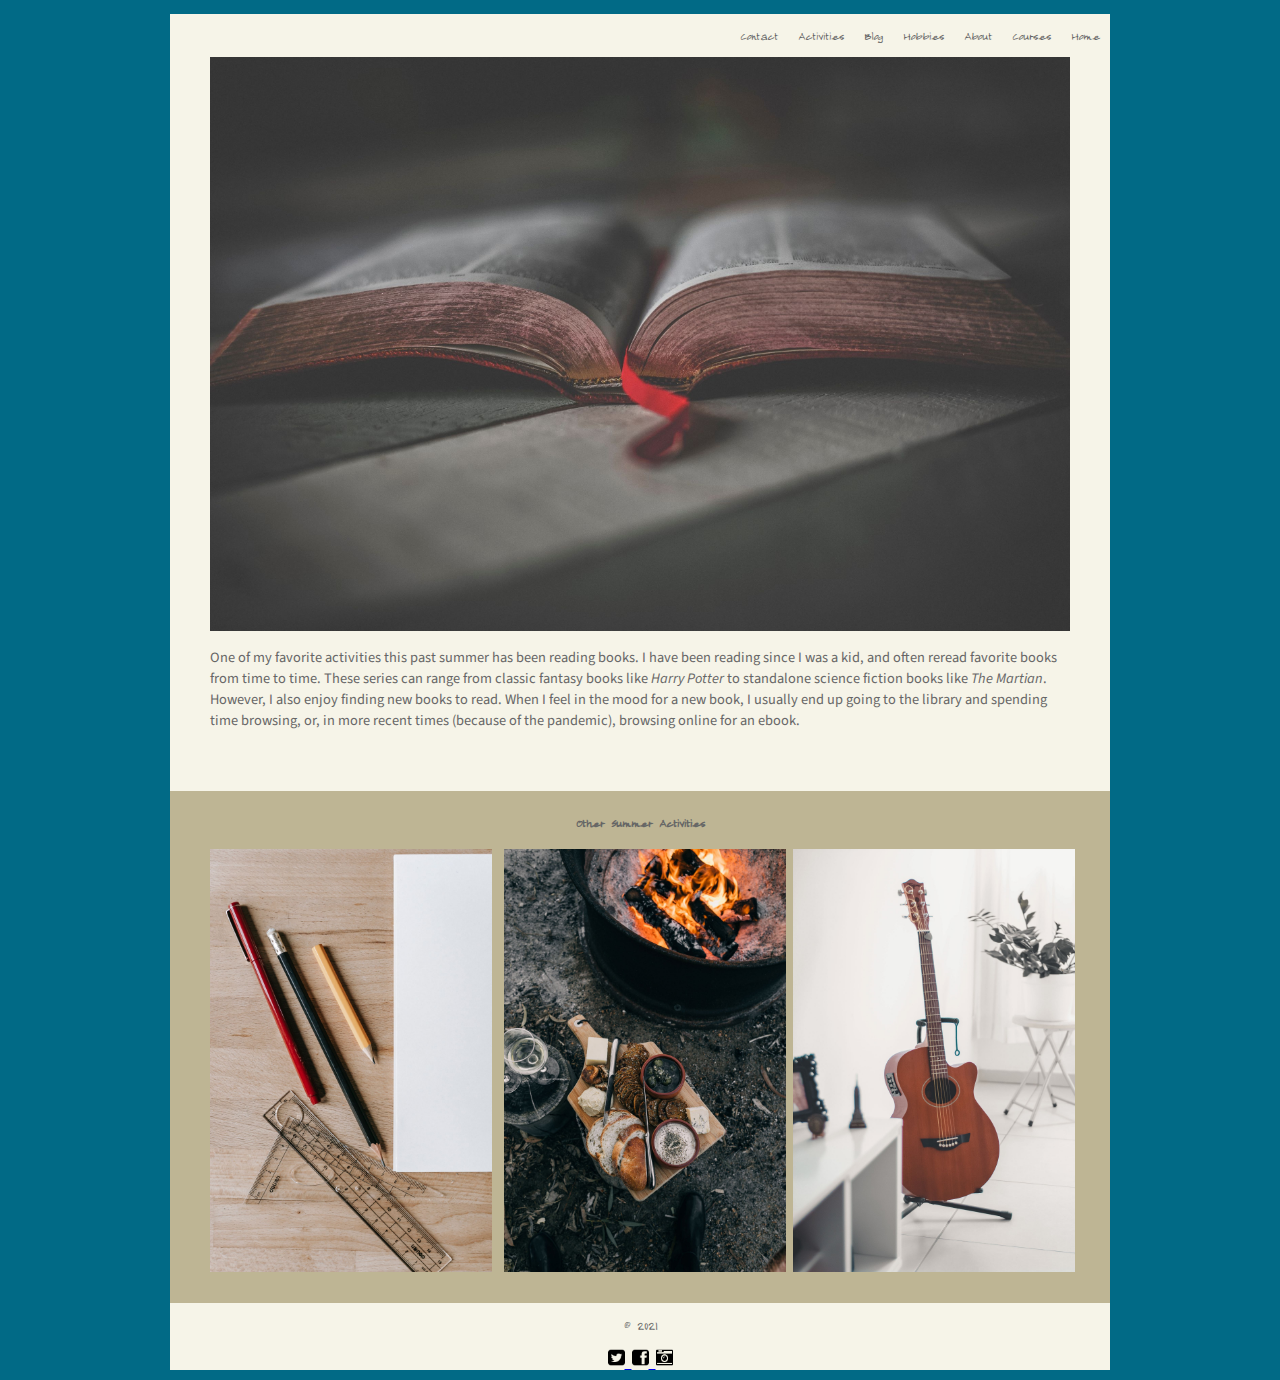
==== index.html @ 4dfe9264 "second try" ====
<!DOCTYPE html>
<html>
	<head>
		<title>My Summer Activities</title>
		<!--Website meta-information-->
		<meta name="description"
			content="My Activities This Summer" />
		<meta http-equiv="author"
			content="Thomas Li" />
		<meta name="keywords"
			content="summer, vacation, school" />
		<link rel="stylesheet" href="css/styles.css">	
	<!--HTML content-->
	</head>
	<body>
		<div id="page">
			<!--Nav bar-->
			<div class="menu-holder">
				<nav id="header-main-menu">
					<ul class="main-menu ">
						<li>
							<a href="index.html">Home</a>
						</li>
						<li>
							<a href="schedule.html">Courses</a>
						</li>
						<li>
							<a href="index.html">About</a>
						</li>
						<li>
							<a href="index.html">Hobbies</a>
						</li>
						<li>
							<a href="index.html">Blog</a>
						</li>
						<li>
							<a href="activities.html">Activities</a>
						</li>
						<li>
							<a href="contact.html">Contact</a>
						</li>
					</ul>
				</nav>
            </div>
			<!-- Unneeded code for video loop
			<div>			
				<video autoplay muted loop>
					<source src="img/welcome.mp4" type="video/mp4">
					Your browser does not support the video tag.
				</video>			
				<p class ="center-text">
					Lorem Ipsum
					"Neque porro quisquam est qui dolorem ipsum quia dolor sit amet, consectetur, adipisci velit..."
					"There is no one who loves pain itself, who seeks after it and wants to have it, simply because it is pain..."
					Lorem ipsum dolor sit amet, consectetur adipiscing elit. Aliquam sollicitudin neque elit, vel convallis felis tristique non. Nullam pretium, neque at euismod laoreet, orci tortor interdum augue, quis varius magna dolor sit amet quam. Donec nec enim sed augue sagittis euismod eu eget dolor. Donec dignissim sollicitudin dui in malesuada. Curabitur sed orci fermentum justo rutrum rutrum nec non neque. Pellentesque feugiat mollis augue, sit amet tempor mi lacinia et. Quisque et quam eu justo varius laoreet. Donec ex lorem, molestie sit amet tortor non, tempor imperdiet justo. In sapien ipsum, suscipit a felis in, scelerisque lobortis elit.
					Nullam dapibus est id faucibus venenatis. Fusce eget nisi risus. Etiam in convallis dui. Nulla facilisi. Aenean nibh orci, eleifend nec ante sit amet, aliquam tempus sem. Phasellus cursus diam sit amet eros commodo, a lobortis orci lobortis. Etiam justo nunc, tempor eu nisl ac, viverra ullamcorper magna. Pellentesque cursus nunc a tristique condimentum. Cras sagittis neque quis libero molestie, at elementum risus mollis. Aliquam erat volutpat. Donec imperdiet urna orci, eget tristique arcu eleifend sit amet. Suspendisse imperdiet, massa id molestie pellentesque, ipsum ex cursus diam, quis interdum metus quam eu dui.
				</p>
			</div> 
			<br/>
			-->
			<!--Main image (book) and caption-->
			<figure>
				<img class ="img-1" src="img/pexels-reading.jpg" 
					alt="Brown Book Page" 
					title="Photo by Wendy van Zyl from Pexels (Reading)" />
				<p>
					<figcaption>
						One of my favorite activities this past summer has been reading books. 
						I have been reading since I was a kid, and often reread favorite books 
						from time to time. These series can range from classic fantasy books
						like <i>Harry Potter</i> to standalone science fiction books like 
						<i>The Martian</i>. However, I also enjoy finding new books to read.
						When I feel in the mood for a new book, I usually end up going to the
						library and spending time browsing, or, in more recent times (because
						of the pandemic), browsing online for an ebook.
					</figcaption>
				</p>
			</figure>
			<br/> <br/> <br/>
			<!--Secondary section of images (Other activities)-->
			<div class = "center-mid-1">
				<h4 class="center-text">Other Summer Activities</h4>
				<p class="center-text">
					<img class ="img-2" src="img/pexels-math.jpg" 
						alt="Pencils and rulers near sheet of paper" 
						title="Photo by Katerina Holmes from Pexels (Math)" />
					<img class ="img-2" src="img/pexels-camping.jpg" 
						alt="Bonfire with food" 
						title="Photo by Rachel Claire from Pexels (Camping)" />
					<img class ="img-2" id="norightpadding" src="img/pexels-guitar.jpg" 
						alt="Brown Acoustic Guitar" 
						title="Photo by Kelvin França from Pexels (Guitar)" />
				</p>
			</div>
			<!--Footer-->
			<footer class="footer">
				<div>
					<p> © 2021 </p>
					<div class="socialmedia"> 
						<a href="#">
							<span class="twitter"> <img class= "smlogo" src="img/f081.png"/></span>
						</a> 
						<a href="#">
							<span class="facebook"> <img class= "smlogo" src="img/f082.png"/></span>
						</a> 
						<a href="#">
							<span class="fa fa-pinterest-p"> <img class= "smlogo" src="img/f083.png"/> </span>
						</a> 
					</div>
				</div>
			</footer>
		</div>
	</body>
</html>
---- css/styles.css ----
/*Organized by HTML document, then alphabetical selectors*/

/*CSS index.html, general*/
@import url('https://fonts.googleapis.com/css2?family=Long+Cang&family=Berkshire+Swash&display=swap');
@import url('https://fonts.googleapis.com/css2?family=Source+Sans+Pro:wght@300&display=swap');
body {
    font-family:  'Long Cang', sans-serif;
    font-size: 90%;
    color: #666;
    background-color: #016a86;}
fieldset {
    width: 310px;
    margin-top: 20px;
    border: 1px solid #d6d6d6;
    background-color: #ffffff;
    line-height: 1.6em;}
figcaption {
    font-family: 'Source Sans Pro', sans-serif;
}
h1.center-text
{
    font-family: 'Berkshire Swash', serif;
    font-size: 550%;
}
input[type="submit"] {
    border: 1px solid #006633;
    background-color: #009966;
    color: #ffffff;
    border-radius: 5px;
    padding: 5px;
    margin-top: 10px;}
input[type="submit"]:hover {
    border: 1px solid #006633;
    background-color: #00CC33;
    color: #ffffff;
    cursor: pointer;}
input[type="text"] {
    width: 120px;
    border: 1px solid #d6d6d6;
    padding: 2px;
    outline: none;}
input[type="text"]:focus,
input[type="text"]:hover {
    background-color: #d0e2f0;
    border: 1px solid #999999;}
legend {
    font-style: italic;
    color: #666666;}
li {
    list-style-image: url("images/icon-plus.png");
    line-height: 1.6em;}
table {
    border-spacing: 0px;}
td {
    text-shadow: 1px 1px 1px #ffffff;}
th, td {
    padding: 5px 30px 5px 10px;
    border-spacing: 0px;
    font-size: 90%;
    margin: 0px;}
th, td {
    text-align: left;
    background-color: #e0e9f0;
    border-top: 1px solid #f1f8fe;
    border-bottom: 1px solid #cbd2d8;
    border-right: 1px solid #cbd2d8;}
tr.even td, tr.even th {
    background-color: #e8eff5;}
tr.head th {
    color: #fff;
    background-color: #90b4d6;
    border-bottom: 2px solid #547ca0;
    border-right: 1px solid #749abe;
    border-top: 1px solid #90b4d6;
    text-align: center;
    text-shadow: -1px -1px 1px #666666;
    letter-spacing: 0.15em;}
tr.head th:first-child {
    /* WebKit is a browser engine used in Apple's Safari browser, Amazon 
        Kindle e-book reader, BlackBerry Browser in OS 6 and above.

        Not all CSS3 properties work well in all browsers. In a way to ensure that web pages display as expected in their browsers, vendors like Mozilla and Webkit developed their own browser-compatible properties. With CSS3, many compatibility issues are now resolved.
        However, it is not unusual to still see these properties used in stylesheets. */

    /* Webkit property*/
    -webkit-border-top-left-radius: 5px;

    /* Mozilla property*/
    -moz-border-radius-topleft: 5px;

    /* CSS3 property*/
    border-top-left-radius: 5px;

    /* More on border-radius property: https://www.the-art-of-web.com/css/border-radius/ */
}
tr.head th:last-child {
    -webkit-border-top-right-radius: 5px;
    -moz-border-radius-topright: 5px;
    border-top-right-radius: 5px;}
ul {
list-style-type: none;
margin: 0;
padding: 0;
    }

ul li {
    display: inline;
    padding: 10px;
    float: right;
}

ul li a, 
ul a :hover, 
ul li a:focus, 
ul li a:active {
border: none;
text-decoration: none;
color: inherit;
}
video{
    width: 940px;
}
.center-2{
    width: 940px;
    margin: auto;
    padding-bottom: 15px;
    padding-top: 5px;
    }
.center-2>h1, .center-2>p{
    text-align: center;
}
.center-3{
    width: 300px;
    margin: 0 0;
    }
.center-text {
    text-align: center;
}
.center-mid-1{
    width: 940px;
    background-color: #BEB594;
    padding-bottom: 15px;
    padding-top: 5px;
    }
.center-mid-2{
    width: 940px;
    background-color: #efeae6;
    padding-bottom: 15px;
    padding-top: 5px;
    }

.center-mid-3{
    width: 940px;
    background-color: #dee1e5;
    padding-bottom: 15px;
    padding-top: 5px;
    }
.footer {
    text-align: center;
}
.img-1{
    margin: auto;
    width: 100%;
}
/* 282 x 423 pixels */
.img-2 {
    margin: auto;
    width: 30%;
}
.img-2:not(#norightpadding){
    padding-left: 5px;
}
.smlogo {
    height: 21.3px;
    width: 17px;
    margin: auto;
}
.submit {
    width: 310px;
    text-align: right;}
.title {
    float: left;
    width: 160px;
    clear: left;}
#page {
    max-width: 940px;
    min-width: 720px;
    margin: 10px auto 10px auto;
    
    border: 4px  #000;
    background-color: #f6f4e8;
    vertical-align: baseline;
}

/*CSS needed for navbar*/
}   
.menu-holder {
    float: right;
    max-width: 80%;
    position: fixed;
    text-align: center;
    height: 100%;
    background-color: #ffffff;
    right: -100%;
    top: 0;
    transition: right .3s ease;
    width: 100%;
    overflow: auto;
    max-width: 100%;
    z-index: 99;
    }  

/*CSS schedule.html*/
tr.head th {
    color: #fff;
    background-color: green;
    border-bottom: 2px solid #547ca0;
    border-right: 1px solid #749abe;
    border-top: 1px solid #90b4d6;
    text-align: center;
    text-shadow: -1px -1px 1px #666666;
    letter-spacing: 0.15em;}

/*CSS contact.html*/
fieldset {
    width: 310px;
    margin-top: 20px;
    border: 1px solid #d6d6d6;
    background-color: rgb(94, 207, 94);
    line-height: 1.6em;
}
/*CSS activities.html*/
figcaption.activity {
    margin: 15px;
}
figure.activity {
    margin: 30px;
    display: flex;
    align-items: center; 
}
.img-3 {
    width: auto;
    height: 300px;
}
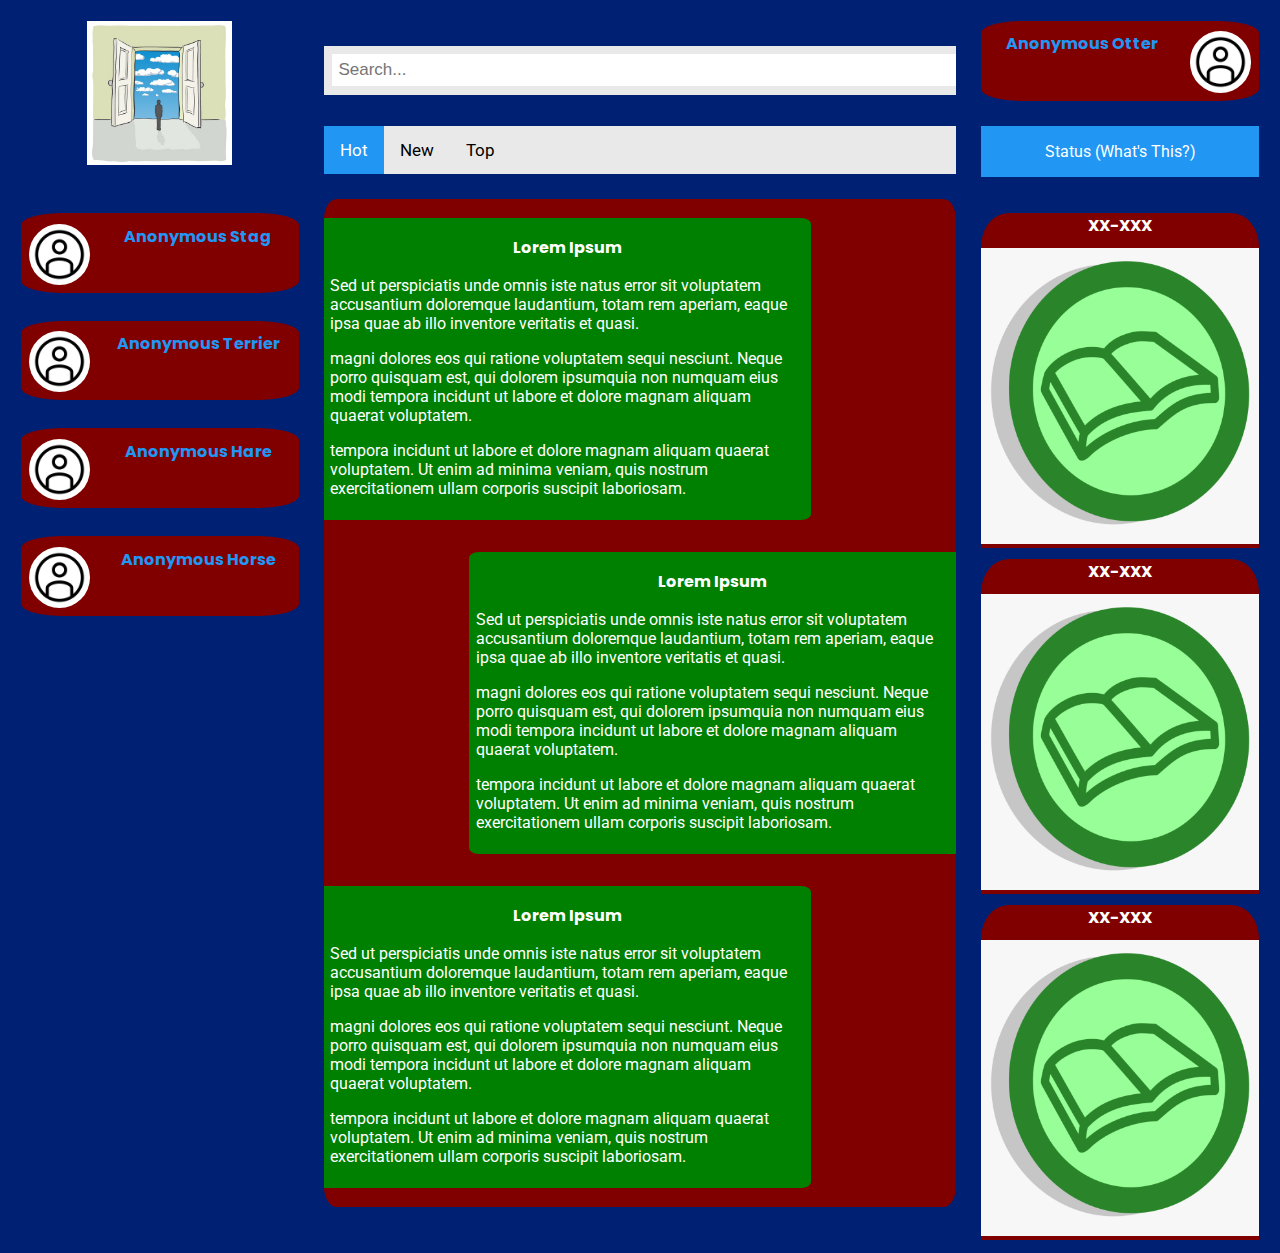
==== commit 6c77756d: "ind#2" ====
--- a/index.html
+++ b/index.html
@@ -1,114 +1,141 @@
-<!DOCTYPE html>
-<html>
-	<head>
-		<title>My Summer Activities</title>
-		<!--Website meta-information-->
-		<meta name="description"
-			content="My Activities This Summer" />
-		<meta http-equiv="author"
-			content="Thomas Li" />
-		<meta name="keywords"
-			content="summer, vacation, school" />
-		<link rel="stylesheet" href="css/styles.css">	
-	<!--HTML content-->
-	</head>
-	<body>
-		<div id="page">
-			<!--Nav bar-->
-			<div class="menu-holder">
-				<nav id="header-main-menu">
-					<ul class="main-menu ">
-						<li>
-							<a href="index.html">Home</a>
-						</li>
-						<li>
-							<a href="schedule.html">Courses</a>
-						</li>
-						<li>
-							<a href="index.html">About</a>
-						</li>
-						<li>
-							<a href="index.html">Hobbies</a>
-						</li>
-						<li>
-							<a href="index.html">Blog</a>
-						</li>
-						<li>
-							<a href="activities.html">Activities</a>
-						</li>
-						<li>
-							<a href="contact.html">Contact</a>
-						</li>
-					</ul>
-				</nav>
-            </div>
-			<!-- Unneeded code for video loop
-			<div>			
-				<video autoplay muted loop>
-					<source src="img/welcome.mp4" type="video/mp4">
-					Your browser does not support the video tag.
-				</video>			
-				<p class ="center-text">
-					Lorem Ipsum
-					"Neque porro quisquam est qui dolorem ipsum quia dolor sit amet, consectetur, adipisci velit..."
-					"There is no one who loves pain itself, who seeks after it and wants to have it, simply because it is pain..."
-					Lorem ipsum dolor sit amet, consectetur adipiscing elit. Aliquam sollicitudin neque elit, vel convallis felis tristique non. Nullam pretium, neque at euismod laoreet, orci tortor interdum augue, quis varius magna dolor sit amet quam. Donec nec enim sed augue sagittis euismod eu eget dolor. Donec dignissim sollicitudin dui in malesuada. Curabitur sed orci fermentum justo rutrum rutrum nec non neque. Pellentesque feugiat mollis augue, sit amet tempor mi lacinia et. Quisque et quam eu justo varius laoreet. Donec ex lorem, molestie sit amet tortor non, tempor imperdiet justo. In sapien ipsum, suscipit a felis in, scelerisque lobortis elit.
-					Nullam dapibus est id faucibus venenatis. Fusce eget nisi risus. Etiam in convallis dui. Nulla facilisi. Aenean nibh orci, eleifend nec ante sit amet, aliquam tempus sem. Phasellus cursus diam sit amet eros commodo, a lobortis orci lobortis. Etiam justo nunc, tempor eu nisl ac, viverra ullamcorper magna. Pellentesque cursus nunc a tristique condimentum. Cras sagittis neque quis libero molestie, at elementum risus mollis. Aliquam erat volutpat. Donec imperdiet urna orci, eget tristique arcu eleifend sit amet. Suspendisse imperdiet, massa id molestie pellentesque, ipsum ex cursus diam, quis interdum metus quam eu dui.
-				</p>
-			</div> 
-			<br/>
-			-->
-			<!--Main image (book) and caption-->
-			<figure>
-				<img class ="img-1" src="img/pexels-reading.jpg" 
-					alt="Brown Book Page" 
-					title="Photo by Wendy van Zyl from Pexels (Reading)" />
-				<p>
-					<figcaption>
-						One of my favorite activities this past summer has been reading books. 
-						I have been reading since I was a kid, and often reread favorite books 
-						from time to time. These series can range from classic fantasy books
-						like <i>Harry Potter</i> to standalone science fiction books like 
-						<i>The Martian</i>. However, I also enjoy finding new books to read.
-						When I feel in the mood for a new book, I usually end up going to the
-						library and spending time browsing, or, in more recent times (because
-						of the pandemic), browsing online for an ebook.
-					</figcaption>
-				</p>
-			</figure>
-			<br/> <br/> <br/>
-			<!--Secondary section of images (Other activities)-->
-			<div class = "center-mid-1">
-				<h4 class="center-text">Other Summer Activities</h4>
-				<p class="center-text">
-					<img class ="img-2" src="img/pexels-math.jpg" 
-						alt="Pencils and rulers near sheet of paper" 
-						title="Photo by Katerina Holmes from Pexels (Math)" />
-					<img class ="img-2" src="img/pexels-camping.jpg" 
-						alt="Bonfire with food" 
-						title="Photo by Rachel Claire from Pexels (Camping)" />
-					<img class ="img-2" id="norightpadding" src="img/pexels-guitar.jpg" 
-						alt="Brown Acoustic Guitar" 
-						title="Photo by Kelvin França from Pexels (Guitar)" />
-				</p>
-			</div>
-			<!--Footer-->
-			<footer class="footer">
-				<div>
-					<p> © 2021 </p>
-					<div class="socialmedia"> 
-						<a href="#">
-							<span class="twitter"> <img class= "smlogo" src="img/f081.png"/></span>
-						</a> 
-						<a href="#">
-							<span class="facebook"> <img class= "smlogo" src="img/f082.png"/></span>
-						</a> 
-						<a href="#">
-							<span class="fa fa-pinterest-p"> <img class= "smlogo" src="img/f083.png"/> </span>
-						</a> 
-					</div>
-				</div>
-			</footer>
-		</div>
-	</body>
+<!doctype html>
+<html lang="en">
+  <head>
+    <!-- meta tags -->
+    <meta charset="utf-8">
+    <meta name="viewport" content="width=device-width, initial-scale=1">
+    <title>Hallway</title>
+    <link rel="stylesheet" type="text/css" href="css/styles.css">
+  </head>
+  <body>
+    <!-- website header row -->
+    <div class="hamburger">
+      <!-- https://images.app.goo.gl/y2MTFz6feekBCWmo8 -->
+      <img src="images/hamburger.png" alt="hamburger icon">
+    </div>
+    <div id="logo">
+      <!-- https://images.app.goo.gl/Qe2Siw3titvpKyd97 -->
+      <img src="images/door.png" alt="Open door">
+    </div>
+    <div class="searchbar">
+      <input type="text" placeholder="Search...">
+    </div>
+    <div class="account">
+      <div class="pfp">
+        <!-- https://images.app.goo.gl/7TXwnH6yhACXwmMV9 -->
+        <h1><img src="images/pfp.jpg" alt="anonymous avatar">Anonymous Otter</h1>
+      </div>
+    </div>
+    <div class="filterbar">
+      <a class="active" href="#posts-hot">Hot</a>
+      <a href="#posts-new">New</a>
+      <a href="#posts-top">Top</a>
+    </div>
+    <div class="status">
+      <p>Status (What's This?)</p>
+    </div>
+    <!-- direct messages secondary column -->
+    <div class="messages">
+      <div class="dm">
+        <div class="pfp">
+          <!-- https://images.app.goo.gl/7TXwnH6yhACXwmMV9 -->
+          <h1><img src="images/pfp.jpg" alt="anonymous avatar">Anonymous Stag</h1>
+        </div>
+      </div>
+      <div class="dm">
+        <div class="pfp">
+          <!-- https://images.app.goo.gl/7TXwnH6yhACXwmMV9 -->
+          <h1><img src="images/pfp.jpg" alt="anonymous avatar">Anonymous Terrier</h1>
+        </div>
+      </div>
+      <div class="dm">
+        <div class="pfp">
+          <!-- https://images.app.goo.gl/7TXwnH6yhACXwmMV9 -->
+          <h1><img src="images/pfp.jpg" alt="anonymous avatar">Anonymous Hare</h1>
+        </div>
+      </div>
+      <div class="dm">
+        <div class="pfp">
+          <!-- https://images.app.goo.gl/7TXwnH6yhACXwmMV9 -->
+          <h1><img src="images/pfp.jpg" alt="anonymous avatar">Anonymous Horse</h1>
+        </div>
+      </div>
+    </div>
+    <!-- posts primary column -->
+    <div class="posts">
+      <div class="post-odd">
+        <h1>Lorem Ipsum</h1>
+        <p>
+          Sed ut perspiciatis unde omnis iste natus error sit voluptatem accusantium 
+          doloremque laudantium, totam rem aperiam, eaque ipsa quae ab illo inventore 
+          veritatis et quasi.
+        </p>
+        <p>
+          magni dolores eos qui ratione voluptatem sequi nesciunt. Neque porro quisquam 
+          est, qui dolorem ipsumquia non numquam eius modi tempora incidunt ut labore et 
+          dolore magnam aliquam quaerat voluptatem.
+        </p>
+        <p>
+          tempora incidunt ut labore et dolore magnam aliquam quaerat voluptatem. 
+          Ut enim ad minima veniam, quis nostrum exercitationem ullam corporis suscipit laboriosam.
+        </p>
+      </div>
+      <div class="post-even">
+        <h1>Lorem Ipsum</h1>
+        <p>
+          Sed ut perspiciatis unde omnis iste natus error sit voluptatem accusantium 
+          doloremque laudantium, totam rem aperiam, eaque ipsa quae ab illo inventore 
+          veritatis et quasi.
+        </p>
+        <p>
+          magni dolores eos qui ratione voluptatem sequi nesciunt. Neque porro quisquam 
+          est, qui dolorem ipsumquia non numquam eius modi tempora incidunt ut labore et 
+          dolore magnam aliquam quaerat voluptatem.
+        </p>
+        <p>
+          tempora incidunt ut labore et dolore magnam aliquam quaerat voluptatem. 
+          Ut enim ad minima veniam, quis nostrum exercitationem ullam corporis suscipit laboriosam.
+        </p>
+      </div>
+      <div class="post-odd">
+        <h1>Lorem Ipsum</h1>
+        <p>
+          Sed ut perspiciatis unde omnis iste natus error sit voluptatem accusantium 
+          doloremque laudantium, totam rem aperiam, eaque ipsa quae ab illo inventore 
+          veritatis et quasi.
+        </p>
+        <p>
+          magni dolores eos qui ratione voluptatem sequi nesciunt. Neque porro quisquam 
+          est, qui dolorem ipsumquia non numquam eius modi tempora incidunt ut labore et 
+          dolore magnam aliquam quaerat voluptatem.
+        </p>
+        <p>
+          tempora incidunt ut labore et dolore magnam aliquam quaerat voluptatem. 
+          Ut enim ad minima veniam, quis nostrum exercitationem ullam corporis suscipit laboriosam.
+        </p>
+      </div>
+    </div>
+    <!-- classes cards secondary column -->
+    <div class="classes">
+      <div class="class-card">
+        <div class="class-name">
+          <h1>XX-XXX</h1>
+        </div>
+        <!-- https://images.app.goo.gl/gYroNkLnZYjspoZd8 -->
+        <img src="images/class.png" alt="a book icon">
+      </div>
+      <div class="class-card">
+        <div class="class-name">
+          <h1>XX-XXX</h1>
+        </div>
+        <img src="images/class.png" alt="a book icon">
+      </div>
+      <div class="class-card">
+        <div class="class-name">
+          <h1>XX-XXX</h1>
+        </div>
+        <img src="images/class.png" alt="a book icon">
+      </div>
+    </div>
+  </body>
 </html>--- a/css/styles.css
+++ b/css/styles.css
@@ -1,244 +1,227 @@
-/*Organized by HTML document, then alphabetical selectors*/
-
-/*CSS index.html, general*/
-@import url('https://fonts.googleapis.com/css2?family=Long+Cang&family=Berkshire+Swash&display=swap');
-@import url('https://fonts.googleapis.com/css2?family=Source+Sans+Pro:wght@300&display=swap');
+@import url('https://fonts.googleapis.com/css2?family=Poppins:wght@500&family=Roboto&display=swap');
+
 body {
-    font-family:  'Long Cang', sans-serif;
-    font-size: 90%;
-    color: #666;
-    background-color: #016a86;}
-fieldset {
-    width: 310px;
-    margin-top: 20px;
-    border: 1px solid #d6d6d6;
-    background-color: #ffffff;
-    line-height: 1.6em;}
-figcaption {
-    font-family: 'Source Sans Pro', sans-serif;
-}
-h1.center-text
-{
-    font-family: 'Berkshire Swash', serif;
-    font-size: 550%;
-}
-input[type="submit"] {
-    border: 1px solid #006633;
-    background-color: #009966;
-    color: #ffffff;
-    border-radius: 5px;
-    padding: 5px;
-    margin-top: 10px;}
-input[type="submit"]:hover {
-    border: 1px solid #006633;
-    background-color: #00CC33;
-    color: #ffffff;
-    cursor: pointer;}
-input[type="text"] {
-    width: 120px;
-    border: 1px solid #d6d6d6;
-    padding: 2px;
-    outline: none;}
-input[type="text"]:focus,
-input[type="text"]:hover {
-    background-color: #d0e2f0;
-    border: 1px solid #999999;}
-legend {
-    font-style: italic;
-    color: #666666;}
-li {
-    list-style-image: url("images/icon-plus.png");
-    line-height: 1.6em;}
-table {
-    border-spacing: 0px;}
-td {
-    text-shadow: 1px 1px 1px #ffffff;}
-th, td {
-    padding: 5px 30px 5px 10px;
-    border-spacing: 0px;
-    font-size: 90%;
-    margin: 0px;}
-th, td {
-    text-align: left;
-    background-color: #e0e9f0;
-    border-top: 1px solid #f1f8fe;
-    border-bottom: 1px solid #cbd2d8;
-    border-right: 1px solid #cbd2d8;}
-tr.even td, tr.even th {
-    background-color: #e8eff5;}
-tr.head th {
-    color: #fff;
-    background-color: #90b4d6;
-    border-bottom: 2px solid #547ca0;
-    border-right: 1px solid #749abe;
-    border-top: 1px solid #90b4d6;
-    text-align: center;
-    text-shadow: -1px -1px 1px #666666;
-    letter-spacing: 0.15em;}
-tr.head th:first-child {
-    /* WebKit is a browser engine used in Apple's Safari browser, Amazon 
-        Kindle e-book reader, BlackBerry Browser in OS 6 and above.
-
-        Not all CSS3 properties work well in all browsers. In a way to ensure that web pages display as expected in their browsers, vendors like Mozilla and Webkit developed their own browser-compatible properties. With CSS3, many compatibility issues are now resolved.
-        However, it is not unusual to still see these properties used in stylesheets. */
-
-    /* Webkit property*/
-    -webkit-border-top-left-radius: 5px;
-
-    /* Mozilla property*/
-    -moz-border-radius-topleft: 5px;
-
-    /* CSS3 property*/
-    border-top-left-radius: 5px;
-
-    /* More on border-radius property: https://www.the-art-of-web.com/css/border-radius/ */
-}
-tr.head th:last-child {
-    -webkit-border-top-right-radius: 5px;
-    -moz-border-radius-topright: 5px;
-    border-top-right-radius: 5px;}
-ul {
-list-style-type: none;
-margin: 0;
-padding: 0;
-    }
-
-ul li {
-    display: inline;
-    padding: 10px;
-    float: right;
-}
-
-ul li a, 
-ul a :hover, 
-ul li a:focus, 
-ul li a:active {
-border: none;
-text-decoration: none;
-color: inherit;
-}
-video{
-    width: 940px;
-}
-.center-2{
-    width: 940px;
-    margin: auto;
-    padding-bottom: 15px;
-    padding-top: 5px;
-    }
-.center-2>h1, .center-2>p{
-    text-align: center;
-}
-.center-3{
-    width: 300px;
-    margin: 0 0;
-    }
-.center-text {
-    text-align: center;
-}
-.center-mid-1{
-    width: 940px;
-    background-color: #BEB594;
-    padding-bottom: 15px;
-    padding-top: 5px;
-    }
-.center-mid-2{
-    width: 940px;
-    background-color: #efeae6;
-    padding-bottom: 15px;
-    padding-top: 5px;
-    }
-
-.center-mid-3{
-    width: 940px;
-    background-color: #dee1e5;
-    padding-bottom: 15px;
-    padding-top: 5px;
-    }
-.footer {
-    text-align: center;
-}
-.img-1{
-    margin: auto;
+  background-color: rgb(0, 33, 115);
+  font-family: 'Roboto', sans-serif;
+}
+
+h1 {
+  font-family: 'Poppins', sans-serif;
+  font-size: 100%;
+  text-align: center;
+}
+
+#logo {
+  width: 22%;
+  margin: 1%;
+  float: left;
+}
+
+div#logo img{
+  display: block;
+  max-width: 52%;
+  margin: auto;
+}
+
+div.hamburger {
+  width: 36%;
+}
+
+div.hamburger img {
+  width: 15%;
+}
+
+div.pfp img {
+  max-width: 22%;
+  margin: 0em 0.5em;
+  margin-bottom: 0.5em;
+  float: left;
+  border-radius: 100%;
+}
+
+div.dm {
+  border-radius: 15%;
+}
+
+div.pfp {
+  color:#2196F3;
+}
+
+div.account img {
+  float: right;
+}
+
+.account {
+  width: 22%;
+  margin: 1%;
+  float: right;
+  clear: right;
+  background-color: maroon;
+  text-align: center;
+  border-radius: 15%;
+}
+
+.classes {
+  width: 22%;
+  margin: 1%;
+  float: left;
+}
+
+.class-card {
+  width: 100%;
+  background-color: maroon;
+  border-radius: 10% 10% 0% 0%;
+  text-align: center;
+  color: white;
+}
+
+.class-card img {
+  width: 100%;
+}
+
+.filterbar {
+  width: 50%;
+  margin: 1%;
+  
+  overflow: hidden;
+  background-color: #e9e9e9;
+  float: left;
+  clear: right;
+}
+
+.filterbar a {
+  float: left;
+  display: block;
+  color: black;
+  text-align: center;
+  padding: 14px 16px;
+  text-decoration: none;
+  font-size: 17px;
+}
+
+.filterbar a:hover {
+  background-color: #ddd;
+  color: black;
+}
+
+.filterbar a.active {
+  background-color: #2196F3;
+  color: white;
+}
+
+.messages {
+  width: 22%;
+  margin: 1%;
+  float: left;
+  clear: left;
+}
+
+div.dm {
+  margin: 5% 0%;
+  float: left;
+  clear: left;
+  background-color: maroon;
+  display: inherit;
+}
+
+.posts {
+  width: 50%;
+  margin: 1%;
+  float: left;
+  background-color: maroon;
+  color: white;
+  border-radius: 2%;
+}
+
+.post-odd {
+  width: 75%;
+  margin: 3% 0%;
+  padding: 1%;
+  float: left;
+  clear: both;
+  background-color:green;
+  border-radius: 0% 2% 2% 0%;
+}
+
+.post-even {
+  width: 75%;
+  margin: 2% 0%;
+  padding: 1%;
+  float: right;
+  clear: both;
+  background-color:green;
+  border-radius: 2% 0% 0% 2%;
+}
+
+.searchbar {
+  width: 50%;
+  margin: 1%;
+  margin-top: 3%;
+  margin-bottom: 0%;
+  overflow: hidden;
+  background-color: #e9e9e9;
+  float: left;
+}
+
+.searchbar input[type=text] {
+  float: left;
+  overflow: hidden;
+  width: 100%;
+  padding: 6px;
+  border: none;
+  margin: 0.5em;
+  font-size: 17px;
+}
+
+.status {
+  width: 22%;
+  margin: 1%;
+  float: right;
+  clear: right;
+  background-color: #2196F3;
+  text-align: center;
+  color: white;
+}
+
+.status:hover {
+  background-color:rgb(0, 33, 115);
+}
+
+/* Media statements */
+
+@media only screen and (min-width: 769px) {
+  .hamburger {
+    display: none;
+  }
+}
+
+@media not screen and (min-width: 769px) {
+  #logo {
+    display: none;
+  }
+  .messages {
+    display: none;
+  }
+  .classes, .account, .status {
+    width: 36%;
+  }
+  .posts, .searchbar, .filterbar {
+    width: 60%;
+  }
+}
+
+@media only screen and (max-width: 480px) {
+  .searchbar, .status, .classes {
+    display: none;
+  }
+  .filterbar, .posts, .post-even, .post-odd {
     width: 100%;
-}
-/* 282 x 423 pixels */
-.img-2 {
-    margin: auto;
-    width: 30%;
-}
-.img-2:not(#norightpadding){
-    padding-left: 5px;
-}
-.smlogo {
-    height: 21.3px;
-    width: 17px;
-    margin: auto;
-}
-.submit {
-    width: 310px;
-    text-align: right;}
-.title {
+    margin-left: 0%;
+    margin-right: 0%;
+    border-radius: 0%;
     float: left;
-    width: 160px;
-    clear: left;}
-#page {
-    max-width: 940px;
-    min-width: 720px;
-    margin: 10px auto 10px auto;
-    
-    border: 4px  #000;
-    background-color: #f6f4e8;
-    vertical-align: baseline;
-}
-
-/*CSS needed for navbar*/
-}   
-.menu-holder {
-    float: right;
-    max-width: 80%;
-    position: fixed;
-    text-align: center;
-    height: 100%;
-    background-color: #ffffff;
-    right: -100%;
-    top: 0;
-    transition: right .3s ease;
-    width: 100%;
-    overflow: auto;
-    max-width: 100%;
-    z-index: 99;
-    }  
-
-/*CSS schedule.html*/
-tr.head th {
-    color: #fff;
-    background-color: green;
-    border-bottom: 2px solid #547ca0;
-    border-right: 1px solid #749abe;
-    border-top: 1px solid #90b4d6;
-    text-align: center;
-    text-shadow: -1px -1px 1px #666666;
-    letter-spacing: 0.15em;}
-
-/*CSS contact.html*/
-fieldset {
-    width: 310px;
-    margin-top: 20px;
-    border: 1px solid #d6d6d6;
-    background-color: rgb(94, 207, 94);
-    line-height: 1.6em;
-}
-/*CSS activities.html*/
-figcaption.activity {
-    margin: 15px;
-}
-figure.activity {
-    margin: 30px;
-    display: flex;
-    align-items: center; 
-}
-.img-3 {
-    width: auto;
-    height: 300px;
+  }
+  .account {
+    width: 60%;
+  }
 }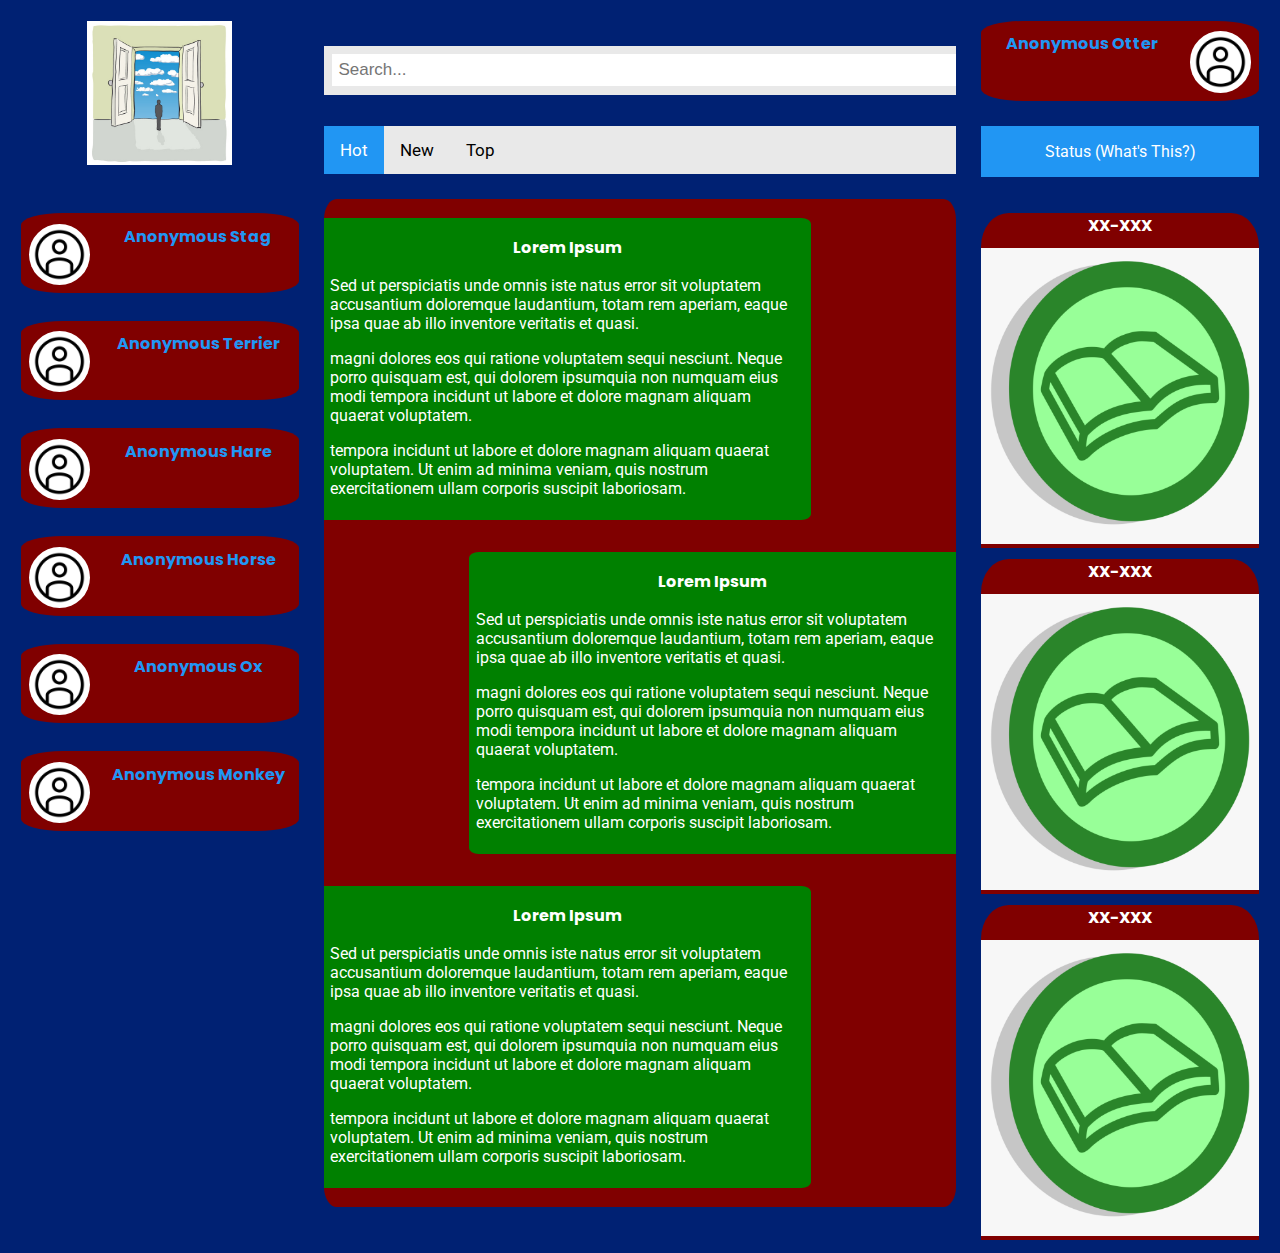
==== commit 6d0a8ec2: "added ox and monkey dms" ====
--- a/index.html
+++ b/index.html
@@ -58,6 +58,18 @@
         <div class="pfp">
           <!-- https://images.app.goo.gl/7TXwnH6yhACXwmMV9 -->
           <h1><img src="images/pfp.jpg" alt="anonymous avatar">Anonymous Horse</h1>
+        </div>
+      </div>
+      <div class="dm">
+        <div class="pfp">
+          <!-- https://images.app.goo.gl/7TXwnH6yhACXwmMV9 -->
+          <h1><img src="images/pfp.jpg" alt="anonymous avatar">Anonymous Ox</h1>
+        </div>
+      </div>
+      <div class="dm">
+        <div class="pfp">
+          <!-- https://images.app.goo.gl/7TXwnH6yhACXwmMV9 -->
+          <h1><img src="images/pfp.jpg" alt="anonymous avatar">Anonymous Monkey</h1>
         </div>
       </div>
     </div>
